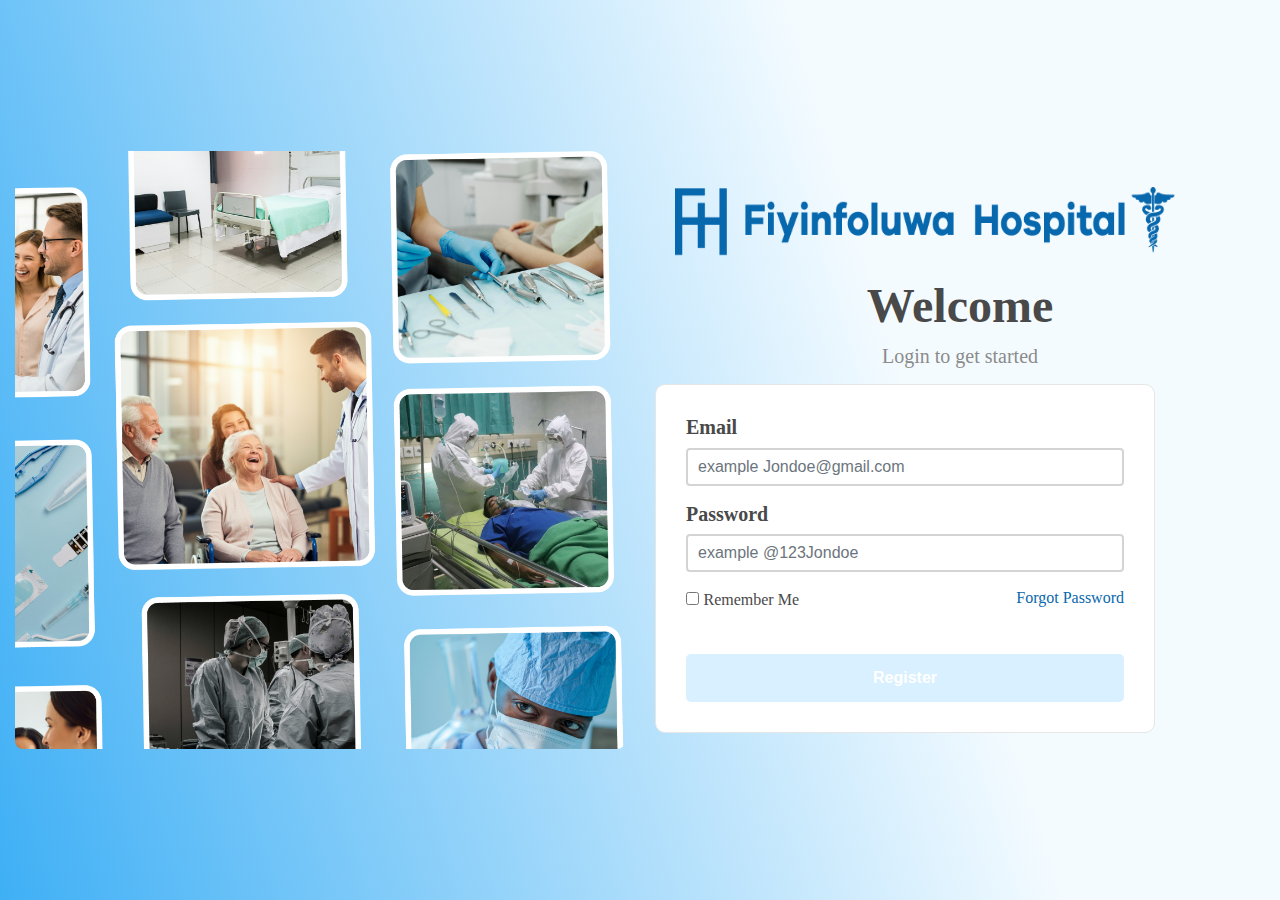
==== index.html @ fd8c93ea "fiyin_hospital" ====
<!DOCTYPE html>
<html lang="en">
<head>
    <meta charset="UTF-8">
    <meta name="viewport" content="width=device-width, initial-scale=1.0">
    <title>Fiyinfoluwa Hospital</title>
    <link rel="shortcut icon" href="images/android-chrome-192x192.png" type="image/x-icon">
    <!-- Bootstrap CSS -->
    <link href="https://stackpath.bootstrapcdn.com/bootstrap/4.5.2/css/bootstrap.min.css" rel="stylesheet">
    <!-- FontAwesome CDN -->
    <link href="https://cdnjs.cloudflare.com/ajax/libs/font-awesome/5.15.4/css/all.min.css" rel="stylesheet">
    <link rel="shortcut icon" href="images/android-chrome-192x192.png" type="image/x-icon">
    <link rel="stylesheet" href="css/login.css">
</head>
<body>
    <div class="registration-container">
        <div class="registration-image col-md-6">
            <img src="images/Group 1.png" alt="image">
        </div>
        <div class="registration-form col-md-6">
            <img src="images/Hospital name (1).png" alt="">
            <h6 >Welcome</h6>
            <p class="text">Login to get started</p>
            <form>
                <div class="form-group">
                    <label for="email">Email</label>
                    <input type="email" class="form-control" id="email" placeholder="example Jondoe@gmail.com" required>
                </div>
                <div class="form-group">
                    <label for="password">Password</label>
                    <input type="password" class="form-control" id="password" placeholder="example @123Jondoe" required>
                </div>
                <div class="d-flex h">
                    <div class="form-group">
                        <input type="checkbox" name="checkbox" id="">
                        <label for="">Remember Me</label>
                    </div>
                    <div>
                        <p>Forgot Password</p>
                    </div>
                </div>
                <button type="submit" class="btn"><a href="dashboard.html">Register</a></button>
            </form>
        </div>
    </div>

    <!-- Bootstrap JS and dependencies -->
    <script src="https://code.jquery.com/jquery-3.5.1.slim.min.js"></script>
    <script src="https://cdn.jsdelivr.net/npm/@popperjs/core@2.9.2/dist/umd/popper.min.js"></script>
    <script src="https://stackpath.bootstrapcdn.com/bootstrap/4.5.2/js/bootstrap.min.js"></script>
</body>
</html>
---- css/login.css ----
body {
    background: linear-gradient(252.95deg, #F4FBFF 31.44%, #3BAEF5 101.43%);
    font-family: Arial, sans-serif;
    margin: 0;
    padding: 0;
}

.registration-container {
    display: flex;
    height: 100vh;
    flex-wrap: wrap;
    justify-content: center;
    align-items: center;
    box-sizing: border-box;
}

.registration-image img {
    width: 100%;
    height: auto;
    border-radius: 8px;
}

.registration-form {
    width: 100%;
    

}

.registration-form h6 {
    text-align: center;
    font-family: Montserrat;
    font-size: 48px;
    font-weight: 700;
    line-height: 58.51px;
    color:#494949;

}
.registration-form img {
    max-width: 500px;
    height: 70px;
    margin:  20px;
    display: block;
}

.registration-form .text{
    font-family: Montserrat;
    color: #8b8b8b;
    font-size: 20px;
    font-weight: 400;
    line-height: 24.38px;
    text-align: center;
}
.registration-form form{
   background-color: #ffffff;
    border: 1px solid #E6E6E6;
    max-width: 500px;
    padding: 30px;
    border-radius: 10px;
}
.form-group label {
    font-weight: 600;
    font-family: Montserrat;
    font-size: 20px;
    line-height: 24.38px;
    color:#494949;
}
.form-control {
    border-radius: 4px;
    border: 2px solid #d4d4d4;
    background: transparent;
    color: #c1c1c1;
    padding: 10px;
    border-radius: 4px;
}
.form-control:focus {
    border: 2px solid #67BC74 !important;
    outline: none;
    box-shadow: none;
}

.h{
    justify-content: space-between;
}
.h p{
    color: #0868AD;
    font-family: Montserrat;
    font-size: 16px;
    font-weight: 500;
    line-height: 19.5px;
}
.h label{
    color: #494949;
    font-family: Montserrat;
    font-size: 16px;
    font-weight: 500;
    line-height: 19.5px;
}
.btn{
    background-color: #D8F0FF;
    font-weight: bold;
    padding: 12px;
    border: none;
    border-radius: 5px;
    width: 100%;
    margin-top: 20px;
    cursor: pointer;
    font-size: 16px;
}
.btn a{
    text-decoration: none;
    color: #ffffff;
}
.btn:hover{
    background-color: #0056b3;
}
 input[type="checkbox"]:focus {
    color: #67BC74;
    background-color: #ffffff;
    border: 2px solid #67BC74;
    box-shadow: none;
}

@media (max-width: 1050px) {
    .registration-container {
        flex-direction: column;
        height: auto;
        padding: 20px;
    }
    
    .registration-image {
        text-align: center;
        width: 100%;
        margin-bottom: 20px;
    }

    .registration-image img {
        max-width: 70%;
        height: auto;
    }

    .registration-form {
        width: 90%;
        max-width: 500px;
    }

    .registration-form img {
        max-width: 100%;
        height: auto;
    }
}

@media (max-width: 576px) {
    .registration-form h6 {
        font-size: 36px;
    }

    .registration-form .text {
        font-size: 16px;
    }

    .form-group label {
        font-size: 18px;
    }

    .h {
        flex-direction: column;
        align-items: start;
    }

    .registration-image {
        display: none;
    }
}
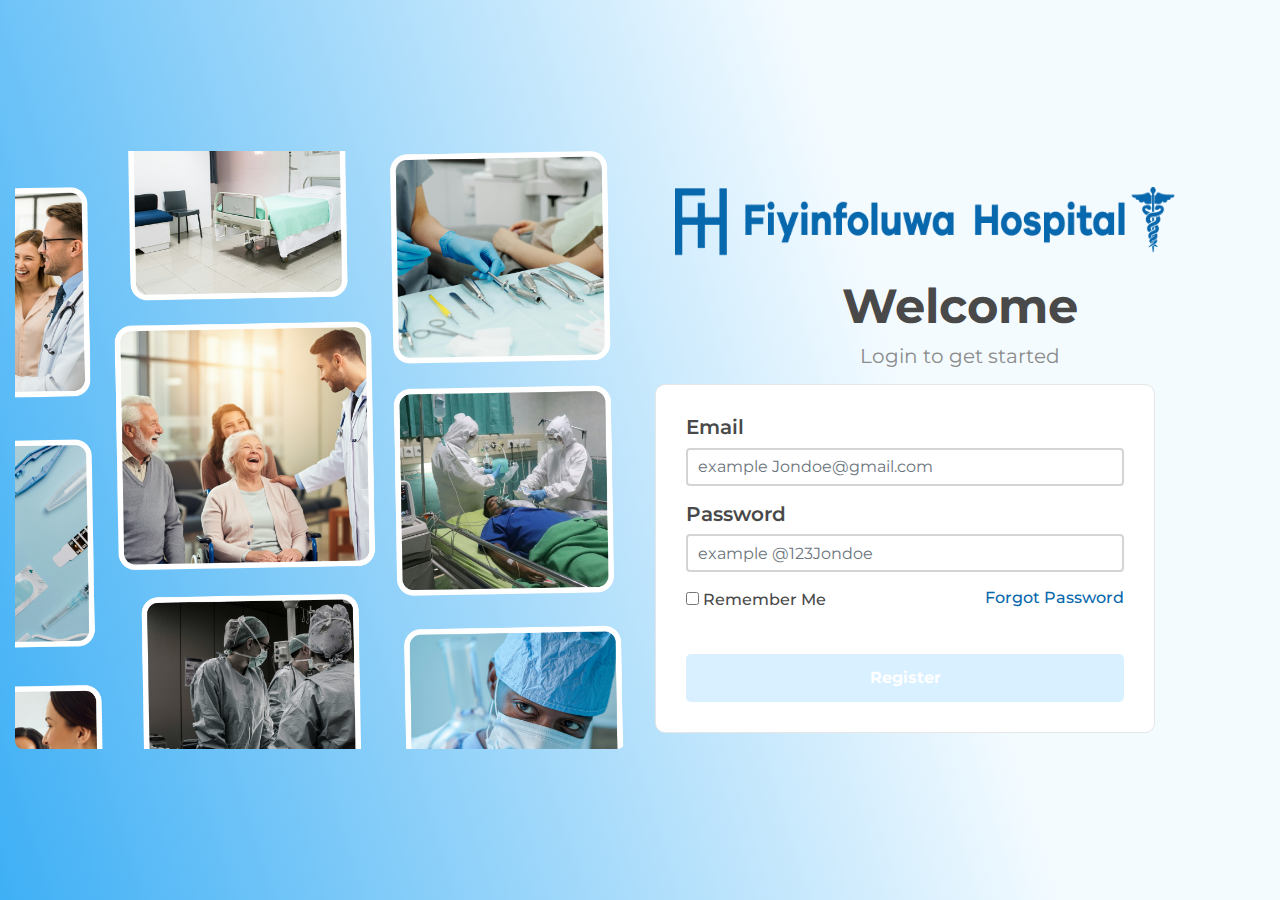
==== commit 270c1bbf: "fii" ====
--- a/index.html
+++ b/index.html
@@ -9,6 +9,9 @@
     <link href="https://stackpath.bootstrapcdn.com/bootstrap/4.5.2/css/bootstrap.min.css" rel="stylesheet">
     <!-- FontAwesome CDN -->
     <link href="https://cdnjs.cloudflare.com/ajax/libs/font-awesome/5.15.4/css/all.min.css" rel="stylesheet">
+    <link rel="preconnect" href="https://fonts.googleapis.com">
+<link rel="preconnect" href="https://fonts.gstatic.com" crossorigin>
+<link href="https://fonts.googleapis.com/css2?family=Comic+Neue:ital,wght@0,300;0,400;0,700;1,300;1,400;1,700&family=Inter:ital,opsz,wght@0,14..32,100..900;1,14..32,100..900&family=Merriweather:ital,wght@0,300;0,400;0,700;0,900;1,300;1,400;1,700;1,900&family=Montserrat:ital,wght@0,100..900;1,100..900&display=swap" rel="stylesheet">
     <link rel="shortcut icon" href="images/android-chrome-192x192.png" type="image/x-icon">
     <link rel="stylesheet" href="css/login.css">
 </head>
--- a/css/login.css
+++ b/css/login.css
@@ -4,6 +4,7 @@
     font-family: Arial, sans-serif;
     margin: 0;
     padding: 0;
+    font-family: "Montserrat", sans-serif;
 }
 
 .registration-container {
@@ -29,7 +30,7 @@
 
 .registration-form h6 {
     text-align: center;
-    font-family: Montserrat;
+    font-family: "Montserrat", sans-serif;
     font-size: 48px;
     font-weight: 700;
     line-height: 58.51px;
@@ -44,7 +45,7 @@
 }
 
 .registration-form .text{
-    font-family: Montserrat;
+    font-family: "Montserrat", sans-serif;
     color: #8b8b8b;
     font-size: 20px;
     font-weight: 400;
@@ -60,7 +61,7 @@
 }
 .form-group label {
     font-weight: 600;
-    font-family: Montserrat;
+    font-family: "Montserrat", sans-serif;
     font-size: 20px;
     line-height: 24.38px;
     color:#494949;
@@ -84,14 +85,14 @@
 }
 .h p{
     color: #0868AD;
-    font-family: Montserrat;
+    font-family: "Montserrat", sans-serif;
     font-size: 16px;
     font-weight: 500;
     line-height: 19.5px;
 }
 .h label{
     color: #494949;
-    font-family: Montserrat;
+    font-family: "Montserrat", sans-serif;
     font-size: 16px;
     font-weight: 500;
     line-height: 19.5px;
